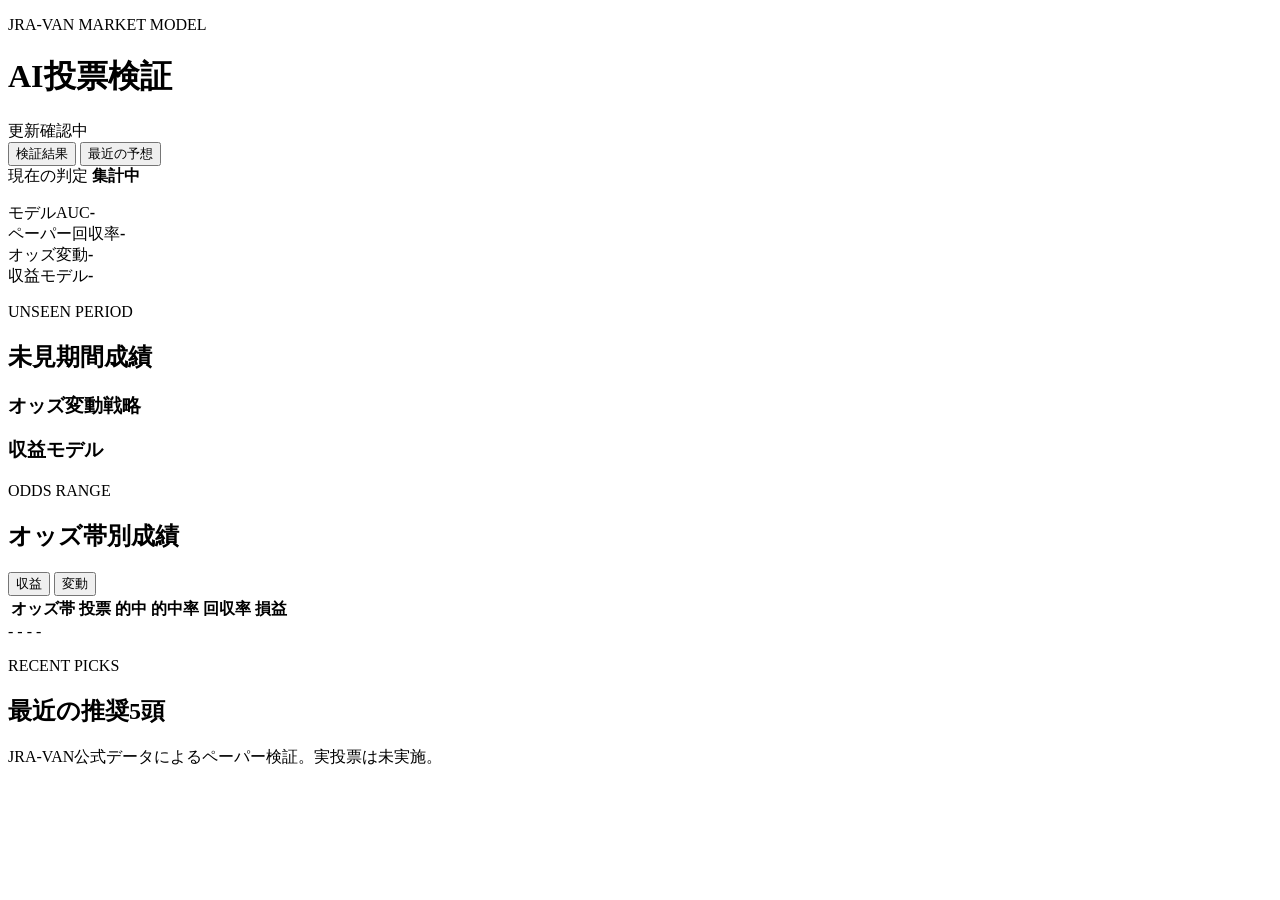
==== ai-results/index.html @ df28be58 "Add AI results index.html" ====
<!doctype html>
<html lang="ja">
  <head>
    <meta charset="utf-8" />
    <meta name="viewport" content="width=device-width, initial-scale=1" />
    <meta name="theme-color" content="#f5f7f4" />
    <title>JRA AI 投票検証</title>
    <link rel="stylesheet" href="styles.css" />
  </head>
  <body>
    <header class="app-header">
      <div>
        <p class="eyebrow">JRA-VAN MARKET MODEL</p>
        <h1>AI投票検証</h1>
      </div>
      <div class="header-status">
        <span class="status-dot" aria-hidden="true"></span>
        <span id="updatedAt">更新確認中</span>
      </div>
    </header>

    <nav class="view-tabs" aria-label="表示切替">
      <button type="button" class="is-active" data-view="results">検証結果</button>
      <button type="button" data-view="predictions">最近の予想</button>
    </nav>

    <main>
      <section id="resultsView" class="view is-active">
        <section class="decision-band" aria-live="polite">
          <div>
            <span class="label">現在の判定</span>
            <strong id="productionDecision">集計中</strong>
          </div>
          <p id="decisionDetail"></p>
        </section>

        <section class="stat-strip" aria-label="主要指標">
          <div><span>モデルAUC</span><strong id="modelAuc">-</strong></div>
          <div><span>ペーパー回収率</span><strong id="paperRoi">-</strong></div>
          <div><span>オッズ変動</span><strong id="movementRoi">-</strong></div>
          <div><span>収益モデル</span><strong id="profitRoi">-</strong></div>
        </section>

        <section class="section-band">
          <div class="section-heading">
            <div>
              <p class="eyebrow">UNSEEN PERIOD</p>
              <h2>未見期間成績</h2>
            </div>
            <span id="dataPeriod" class="period"></span>
          </div>
          <div class="strategy-grid">
            <article>
              <div class="strategy-title">
                <h3>オッズ変動戦略</h3>
                <span id="movementState" class="state-badge"></span>
              </div>
              <dl id="movementMetrics" class="metric-list"></dl>
            </article>
            <article>
              <div class="strategy-title">
                <h3>収益モデル</h3>
                <span id="profitState" class="state-badge"></span>
              </div>
              <dl id="profitMetrics" class="metric-list"></dl>
            </article>
          </div>
        </section>

        <section class="section-band">
          <div class="section-heading compact">
            <div>
              <p class="eyebrow">ODDS RANGE</p>
              <h2>オッズ帯別成績</h2>
            </div>
            <div class="segmented" role="group" aria-label="モデル切替">
              <button type="button" class="is-active" data-model="profit">収益</button>
              <button type="button" data-model="movement">変動</button>
            </div>
          </div>
          <div class="table-scroll">
            <table>
              <thead>
                <tr><th>オッズ帯</th><th>投票</th><th>的中</th><th>的中率</th><th>回収率</th><th>損益</th></tr>
              </thead>
              <tbody id="oddsBands"></tbody>
            </table>
          </div>
        </section>

        <section class="data-footprint">
          <span id="raceCount">-</span>
          <span id="runnerCount">-</span>
          <span id="marketCount">-</span>
          <span id="modelVersion">-</span>
        </section>
      </section>

      <section id="predictionsView" class="view">
        <div class="section-heading predictions-heading">
          <div>
            <p class="eyebrow">RECENT PICKS</p>
            <h2>最近の推奨5頭</h2>
          </div>
        </div>
        <div id="predictionList" class="prediction-list"></div>
      </section>
    </main>

    <footer>JRA-VAN公式データによるペーパー検証。実投票は未実施。</footer>
    <script src="data.js"></script>
    <script src="app.js"></script>
  </body>
</html>
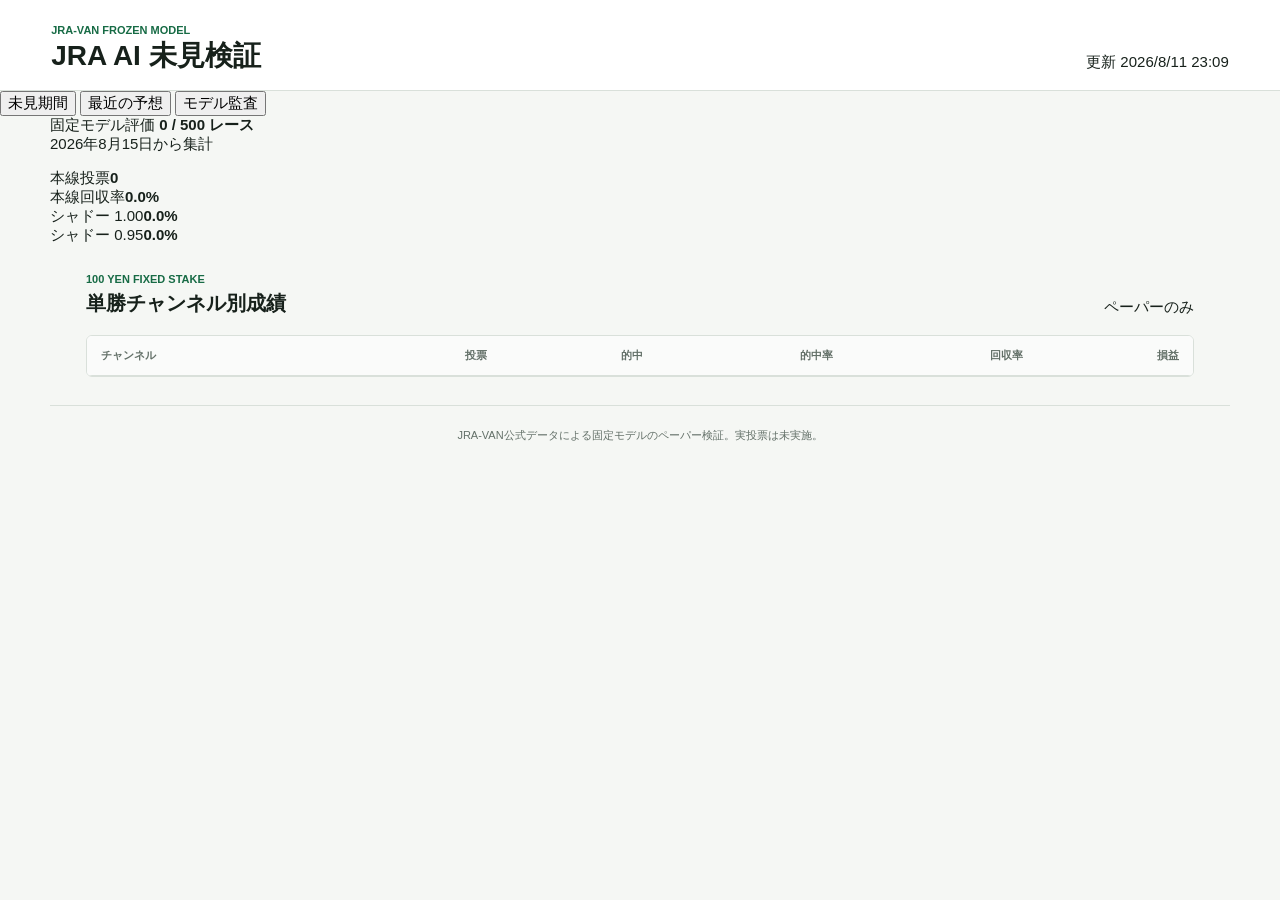
==== commit b4760acf: "Update frozen V2 results dashboard" ====
--- a/ai-results/index.html
+++ b/ai-results/index.html
@@ -1,114 +1,82 @@
 <!doctype html>
 <html lang="ja">
   <head>
-    <meta charset="utf-8" />
-    <meta name="viewport" content="width=device-width, initial-scale=1" />
-    <meta name="theme-color" content="#f5f7f4" />
-    <title>JRA AI 投票検証</title>
-    <link rel="stylesheet" href="styles.css" />
+    <meta charset="utf-8">
+    <meta name="viewport" content="width=device-width, initial-scale=1">
+    <meta name="theme-color" content="#173b2d">
+    <title>JRA AI 未見検証</title>
+    <link rel="icon" href="data:,">
+    <link rel="stylesheet" href="styles.css">
   </head>
   <body>
     <header class="app-header">
       <div>
-        <p class="eyebrow">JRA-VAN MARKET MODEL</p>
-        <h1>AI投票検証</h1>
+        <p class="eyebrow">JRA-VAN FROZEN MODEL</p>
+        <h1>JRA AI 未見検証</h1>
       </div>
-      <div class="header-status">
-        <span class="status-dot" aria-hidden="true"></span>
-        <span id="updatedAt">更新確認中</span>
-      </div>
+      <div class="updated"><span aria-hidden="true"></span><time id="updatedAt">読込中</time></div>
     </header>
 
-    <nav class="view-tabs" aria-label="表示切替">
-      <button type="button" class="is-active" data-view="results">検証結果</button>
+    <nav class="tabs" aria-label="表示切替">
+      <button type="button" class="is-active" data-view="evaluation">未見期間</button>
       <button type="button" data-view="predictions">最近の予想</button>
+      <button type="button" data-view="audit">モデル監査</button>
     </nav>
 
     <main>
-      <section id="resultsView" class="view is-active">
-        <section class="decision-band" aria-live="polite">
+      <section id="evaluationView" class="view is-active">
+        <section class="progress-band">
           <div>
-            <span class="label">現在の判定</span>
-            <strong id="productionDecision">集計中</strong>
+            <span>固定モデル評価</span>
+            <strong id="progressCount">0 / 500 レース</strong>
           </div>
-          <p id="decisionDetail"></p>
+          <div class="progress-track" aria-hidden="true"><i id="progressBar"></i></div>
+          <p id="progressText">2026年8月15日から集計</p>
         </section>
 
-        <section class="stat-strip" aria-label="主要指標">
-          <div><span>モデルAUC</span><strong id="modelAuc">-</strong></div>
-          <div><span>ペーパー回収率</span><strong id="paperRoi">-</strong></div>
-          <div><span>オッズ変動</span><strong id="movementRoi">-</strong></div>
-          <div><span>収益モデル</span><strong id="profitRoi">-</strong></div>
+        <section class="metric-strip" aria-label="主要指標">
+          <div><span>本線投票</span><strong id="primaryBets">0</strong></div>
+          <div><span>本線回収率</span><strong id="primaryRoi">0.0%</strong></div>
+          <div><span>シャドー 1.00</span><strong id="shadow100Roi">0.0%</strong></div>
+          <div><span>シャドー 0.95</span><strong id="shadow095Roi">0.0%</strong></div>
         </section>
 
         <section class="section-band">
           <div class="section-heading">
-            <div>
-              <p class="eyebrow">UNSEEN PERIOD</p>
-              <h2>未見期間成績</h2>
-            </div>
-            <span id="dataPeriod" class="period"></span>
-          </div>
-          <div class="strategy-grid">
-            <article>
-              <div class="strategy-title">
-                <h3>オッズ変動戦略</h3>
-                <span id="movementState" class="state-badge"></span>
-              </div>
-              <dl id="movementMetrics" class="metric-list"></dl>
-            </article>
-            <article>
-              <div class="strategy-title">
-                <h3>収益モデル</h3>
-                <span id="profitState" class="state-badge"></span>
-              </div>
-              <dl id="profitMetrics" class="metric-list"></dl>
-            </article>
-          </div>
-        </section>
-
-        <section class="section-band">
-          <div class="section-heading compact">
-            <div>
-              <p class="eyebrow">ODDS RANGE</p>
-              <h2>オッズ帯別成績</h2>
-            </div>
-            <div class="segmented" role="group" aria-label="モデル切替">
-              <button type="button" class="is-active" data-model="profit">収益</button>
-              <button type="button" data-model="movement">変動</button>
-            </div>
+            <div><p class="eyebrow">100 YEN FIXED STAKE</p><h2>単勝チャンネル別成績</h2></div>
+            <span class="status-badge">ペーパーのみ</span>
           </div>
           <div class="table-scroll">
             <table>
-              <thead>
-                <tr><th>オッズ帯</th><th>投票</th><th>的中</th><th>的中率</th><th>回収率</th><th>損益</th></tr>
-              </thead>
-              <tbody id="oddsBands"></tbody>
+              <thead><tr><th>チャンネル</th><th>投票</th><th>的中</th><th>的中率</th><th>回収率</th><th>損益</th></tr></thead>
+              <tbody id="channelRows"></tbody>
             </table>
           </div>
-        </section>
-
-        <section class="data-footprint">
-          <span id="raceCount">-</span>
-          <span id="runnerCount">-</span>
-          <span id="marketCount">-</span>
-          <span id="modelVersion">-</span>
         </section>
       </section>
 
       <section id="predictionsView" class="view">
-        <div class="section-heading predictions-heading">
-          <div>
-            <p class="eyebrow">RECENT PICKS</p>
-            <h2>最近の推奨5頭</h2>
-          </div>
+        <div class="section-heading page-heading">
+          <div><p class="eyebrow">STRICT 2-10 MIN SNAPSHOT</p><h2>最近の推奨5頭</h2></div>
         </div>
         <div id="predictionList" class="prediction-list"></div>
       </section>
+
+      <section id="auditView" class="view">
+        <section class="section-band audit-band">
+          <div class="section-heading"><div><p class="eyebrow">WORKOUT A/B TEST</p><h2>調教特徴量の採用判定</h2></div><span id="workoutState" class="status-badge"></span></div>
+          <dl id="workoutMetrics" class="audit-grid"></dl>
+        </section>
+        <section class="section-band audit-band">
+          <div class="section-heading"><div><p class="eyebrow">MARKET RESIDUAL</p><h2>市場補正の設定</h2></div></div>
+          <dl id="residualMetrics" class="audit-grid"></dl>
+        </section>
+      </section>
     </main>
 
-    <footer>JRA-VAN公式データによるペーパー検証。実投票は未実施。</footer>
+    <footer>JRA-VAN公式データによる固定モデルのペーパー検証。実投票は未実施。</footer>
     <script src="data.js"></script>
     <script src="app.js"></script>
   </body>
-</html>+</html>
+
--- a/ai-results/styles.css
+++ b/ai-results/styles.css
@@ -0,0 +1,196 @@
+:root {
+  color-scheme: light;
+  --paper: #f5f7f4;
+  --surface: #ffffff;
+  --ink: #17211b;
+  --muted: #637068;
+  --line: #d9e0da;
+  --green: #176b45;
+  --green-soft: #e8f3ed;
+  --red: #a4382f;
+  --red-soft: #f8eae8;
+  --gold: #9b6a12;
+  --gold-soft: #f8f0dc;
+}
+
+* { box-sizing: border-box; }
+
+body {
+  margin: 0;
+  min-width: 320px;
+  background: var(--paper);
+  color: var(--ink);
+  font-family: -apple-system, BlinkMacSystemFont, "Segoe UI", "Yu Gothic UI", "Hiragino Sans", sans-serif;
+  font-size: 15px;
+  letter-spacing: 0;
+}
+
+button { font: inherit; letter-spacing: 0; }
+
+.app-header {
+  display: flex;
+  align-items: flex-end;
+  justify-content: space-between;
+  gap: 24px;
+  padding: 24px clamp(18px, 4vw, 52px) 18px;
+  background: var(--surface);
+  border-bottom: 1px solid var(--line);
+}
+
+.eyebrow {
+  margin: 0 0 5px;
+  color: var(--green);
+  font-size: 11px;
+  font-weight: 750;
+  text-transform: uppercase;
+}
+
+h1, h2, h3, p { margin-top: 0; }
+h1 { margin-bottom: 0; font-size: 28px; line-height: 1.1; }
+h2 { margin-bottom: 0; font-size: 20px; }
+h3 { margin-bottom: 0; font-size: 16px; }
+
+.header-status {
+  display: flex;
+  align-items: center;
+  gap: 8px;
+  color: var(--muted);
+  font-size: 12px;
+  white-space: nowrap;
+}
+
+.status-dot {
+  width: 8px;
+  height: 8px;
+  border-radius: 50%;
+  background: var(--green);
+}
+
+.view-tabs {
+  display: flex;
+  gap: 4px;
+  padding: 10px clamp(18px, 4vw, 52px) 0;
+  background: var(--surface);
+  border-bottom: 1px solid var(--line);
+}
+
+.view-tabs button,
+.segmented button {
+  border: 0;
+  background: transparent;
+  color: var(--muted);
+  cursor: pointer;
+}
+
+.view-tabs button {
+  min-height: 42px;
+  padding: 0 16px;
+  border-bottom: 3px solid transparent;
+  font-weight: 700;
+}
+
+.view-tabs button.is-active { color: var(--green); border-color: var(--green); }
+
+main { max-width: 1180px; margin: 0 auto; }
+.view { display: none; }
+.view.is-active { display: block; }
+
+.decision-band {
+  display: flex;
+  align-items: center;
+  justify-content: space-between;
+  gap: 24px;
+  padding: 22px clamp(18px, 4vw, 36px);
+  background: var(--red-soft);
+  border-bottom: 1px solid #e8c9c5;
+}
+
+.decision-band .label { display: block; color: var(--muted); font-size: 12px; }
+.decision-band strong { display: block; margin-top: 3px; color: var(--red); font-size: 24px; }
+.decision-band p { max-width: 580px; margin-bottom: 0; color: #6f413d; line-height: 1.6; }
+
+.stat-strip {
+  display: grid;
+  grid-template-columns: repeat(4, minmax(0, 1fr));
+  background: var(--surface);
+  border-bottom: 1px solid var(--line);
+}
+
+.stat-strip div { padding: 20px clamp(14px, 3vw, 28px); border-right: 1px solid var(--line); }
+.stat-strip div:last-child { border-right: 0; }
+.stat-strip span { display: block; color: var(--muted); font-size: 12px; }
+.stat-strip strong { display: block; margin-top: 6px; font-size: 24px; font-variant-numeric: tabular-nums; }
+
+.section-band { padding: 28px clamp(18px, 4vw, 36px); border-bottom: 1px solid var(--line); }
+.section-heading { display: flex; align-items: flex-end; justify-content: space-between; gap: 20px; margin-bottom: 18px; }
+.section-heading.compact { align-items: center; }
+.period { color: var(--muted); font-size: 12px; }
+
+.strategy-grid { display: grid; grid-template-columns: repeat(2, minmax(0, 1fr)); gap: 18px; }
+.strategy-grid article { padding: 20px; background: var(--surface); border: 1px solid var(--line); border-radius: 6px; }
+.strategy-title { display: flex; align-items: center; justify-content: space-between; gap: 12px; }
+
+.state-badge { padding: 4px 8px; border-radius: 4px; font-size: 11px; font-weight: 750; }
+.state-badge.is-stop { color: var(--red); background: var(--red-soft); }
+.state-badge.is-ready { color: var(--green); background: var(--green-soft); }
+
+.metric-list { display: grid; grid-template-columns: repeat(3, 1fr); gap: 12px; margin: 20px 0 0; }
+.metric-list div { min-width: 0; }
+.metric-list dt { color: var(--muted); font-size: 11px; }
+.metric-list dd { margin: 4px 0 0; font-size: 18px; font-weight: 750; font-variant-numeric: tabular-nums; }
+
+.segmented { display: flex; padding: 3px; background: #e8ece8; border: 1px solid var(--line); border-radius: 6px; }
+.segmented button { min-height: 32px; padding: 0 12px; border-radius: 4px; font-size: 12px; font-weight: 700; }
+.segmented button.is-active { color: var(--ink); background: var(--surface); box-shadow: 0 1px 2px rgba(18, 35, 24, 0.08); }
+
+.table-scroll { overflow-x: auto; background: var(--surface); border: 1px solid var(--line); border-radius: 6px; }
+table { width: 100%; border-collapse: collapse; font-variant-numeric: tabular-nums; }
+th, td { padding: 12px 14px; border-bottom: 1px solid var(--line); text-align: right; white-space: nowrap; }
+th:first-child, td:first-child { text-align: left; }
+th { color: var(--muted); background: #fafbfa; font-size: 11px; }
+tbody tr:last-child td { border-bottom: 0; }
+.positive { color: var(--green); font-weight: 750; }
+.negative { color: var(--red); }
+
+.data-footprint {
+  display: flex;
+  flex-wrap: wrap;
+  gap: 8px 20px;
+  padding: 18px clamp(18px, 4vw, 36px);
+  color: var(--muted);
+  font-size: 11px;
+}
+
+.predictions-heading { padding: 28px clamp(18px, 4vw, 36px) 0; }
+.prediction-list { border-top: 1px solid var(--line); }
+.prediction-race { padding: 22px clamp(18px, 4vw, 36px); border-bottom: 1px solid var(--line); }
+.race-heading { display: flex; align-items: flex-start; justify-content: space-between; gap: 16px; margin-bottom: 14px; }
+.race-heading p { margin: 5px 0 0; color: var(--muted); font-size: 12px; }
+.race-decision { flex: 0 0 auto; padding: 5px 8px; border-radius: 4px; background: var(--gold-soft); color: var(--gold); font-size: 11px; font-weight: 750; }
+.horse-name { font-weight: 700; }
+.empty { padding: 50px 18px; color: var(--muted); text-align: center; }
+
+footer { padding: 22px 18px 34px; color: var(--muted); font-size: 11px; text-align: center; }
+
+@media (max-width: 700px) {
+  .app-header { align-items: flex-start; padding-top: 18px; }
+  h1 { font-size: 23px; }
+  .header-status { margin-top: 3px; }
+  .decision-band { display: block; }
+  .decision-band p { margin-top: 12px; font-size: 13px; }
+  .stat-strip { grid-template-columns: repeat(2, minmax(0, 1fr)); }
+  .stat-strip div:nth-child(2) { border-right: 0; }
+  .stat-strip div:nth-child(-n+2) { border-bottom: 1px solid var(--line); }
+  .strategy-grid { grid-template-columns: 1fr; }
+  .section-heading { align-items: flex-start; }
+  .metric-list dd { font-size: 17px; }
+  th, td { padding: 11px 12px; }
+  .prediction-race .table-scroll { margin-left: -4px; margin-right: -4px; }
+}
+
+@media (max-width: 430px) {
+  .header-status { display: none; }
+  .section-heading.compact { display: block; }
+  .segmented { width: max-content; margin-top: 12px; }
+  .race-heading h3 { font-size: 15px; }
+}
